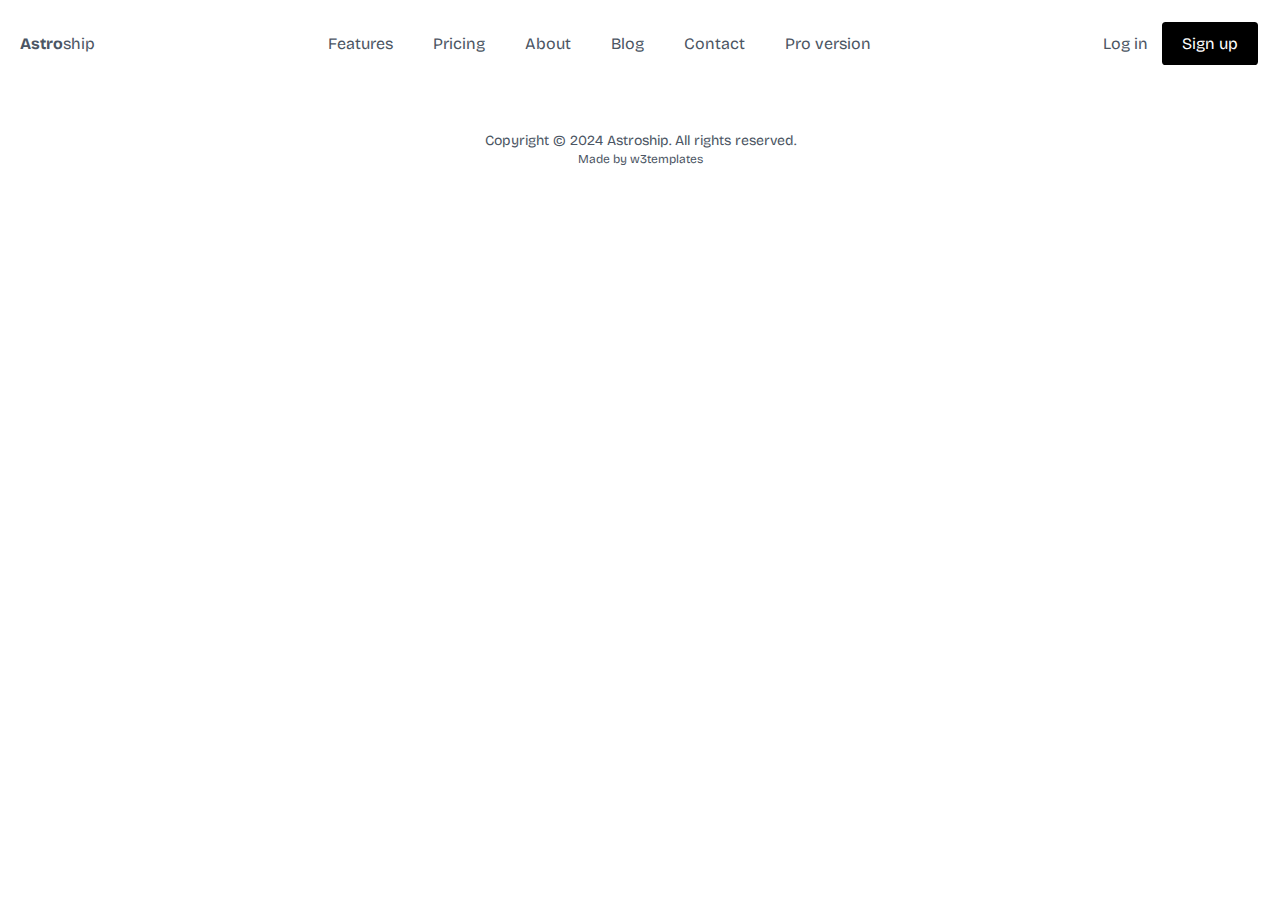
==== index.html @ 1c586db0 "init project" ====
<!DOCTYPE html>
<html lang="en">
<head>
    <meta charset="UTF-8">
    <meta name="viewport" content="width=device-width, initial-scale=1.0">
    <title>Astroship</title>
    <link rel="preconnect" href="https://fonts.googleapis.com">
    <link rel="preconnect" href="https://fonts.gstatic.com" crossorigin>
    <link href="https://fonts.googleapis.com/css2?family=Bricolage+Grotesque:opsz,wght@12..96,200..800&display=swap" rel="stylesheet">
    <link rel="stylesheet" href="style.css">
</head>
<body>
     <!-- Header -->
     <header class="my-2">
        <div class="container">
            <div class="header">
                <div class="header__left">
                    <a href=""><strong>Astro</strong><span>ship</span></a>
                </div>
                <div class="header__center">
                    <nav class="navbar">
                        <ul class="navbar__nav">
                            <li class="navbar__nav--item"><a href="" class="navbar__nav--link">Features</a></li>
                            <li class="navbar__nav--item"><a href="" class="navbar__nav--link">Pricing</a></li>
                            <li class="navbar__nav--item"><a href="" class="navbar__nav--link">About</a></li>
                            <li class="navbar__nav--item"><a href="" class="navbar__nav--link">Blog</a></li>
                            <li class="navbar__nav--item"><a href="" class="navbar__nav--link">Contact</a></li>
                            <li class="navbar__nav--item"><a href="" class="navbar__nav--link">Pro version</a></li>
                        </ul>
                    </nav>
                </div>
                <div class="header__right">
                    <div class="cta__menu">
                        <a href="">Log in</a>
                        <a href="" class="btn btn-primary">Sign up</a>
                    </div>
                </div>
            </div>
        </div>
     </header>
     <!-- end header -->

     <main>

     </main>

     <!-- Footer -->
     <footer class="my-5">
        <div class="container">
            <div class="text-center">
                <p class="text-sm">Copyright © 2024 Astroship. All rights reserved.</p>
                <p class="text-xs">Made by w3templates</p>
            </div>
        </div>
     </footer>
     <!-- end footer -->
</body>
</html>
---- style.css ----
@import 'css/root.css';
@import 'css/base.css';
@import 'css/header.css';
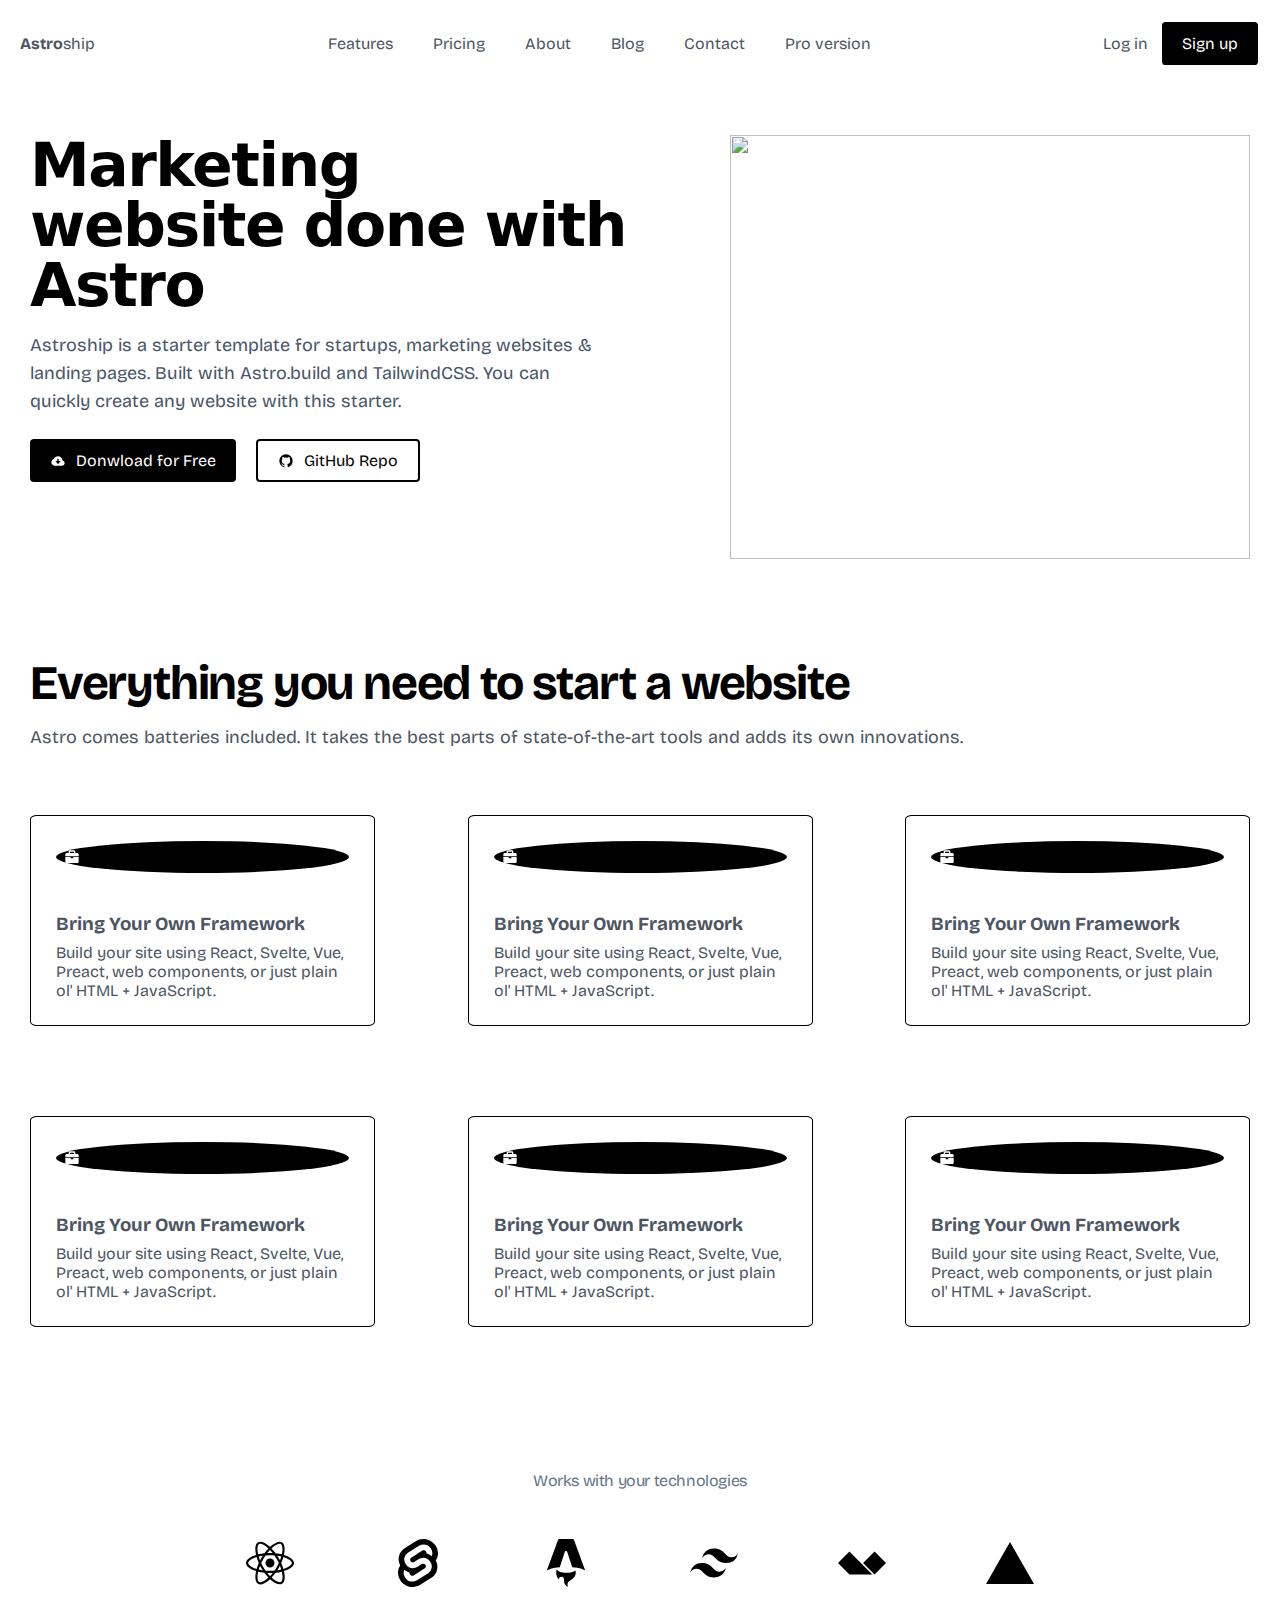
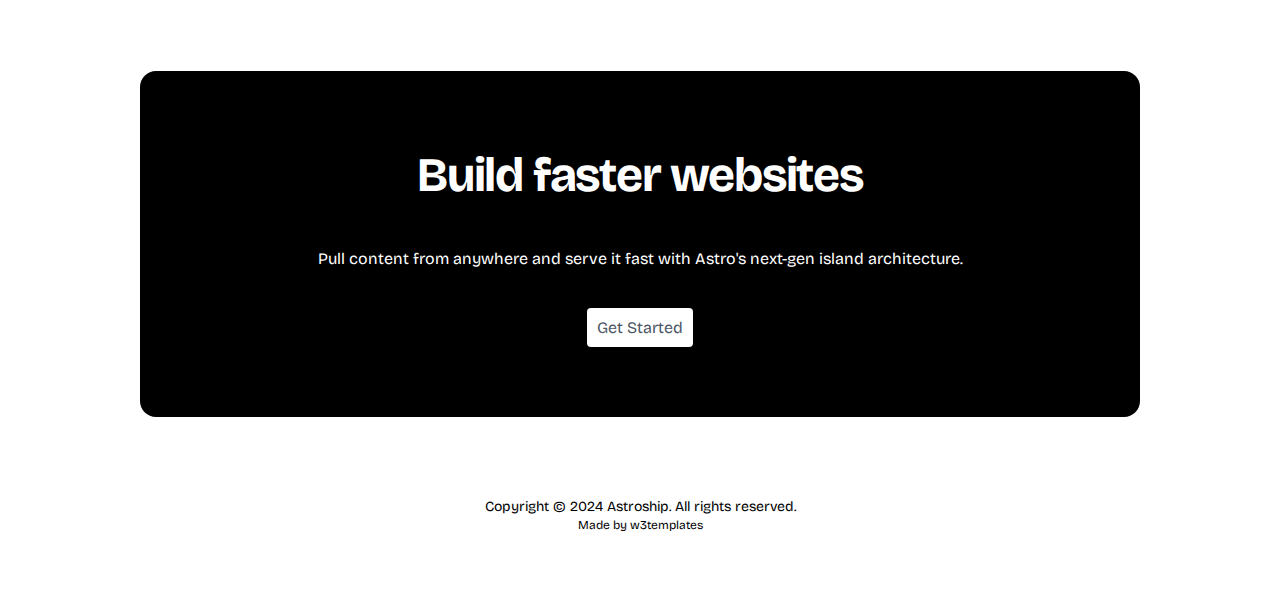
==== commit ea5bc38b: "Home" ====
--- a/index.html
+++ b/index.html
@@ -41,7 +41,126 @@
      <!-- end header -->
 
      <main>
+        <section class="section1">
+            <div class="section1-container">
+                <div class="section1-container-left">
+                    <h1>Marketing website done with Astro</h1>
+                    <p>Astroship is a starter template for startups, marketing websites & landing pages. Built with Astro.build and TailwindCSS. You can quickly create any website with this starter.</p>
+                    <div class="button">
+                        <div class="button1">
+                            <svg width="1em" height="1em" viewBox="0 0 24 24" class="text-white w-5 h-5" data-icon="bx:bxs-cloud-download">  <symbol id="ai:bx:bxs-cloud-download"><path d="M18.944 11.112C18.507 7.67 15.56 5 12 5C9.244 5 6.85 6.61 5.757 9.149C3.609 9.792 2 11.82 2 14c0 2.657 2.089 4.815 4.708 4.971V19H17.99v-.003L18 19c2.206 0 4-1.794 4-4a4.008 4.008 0 0 0-3.056-3.888zM8 12h3V9h2v3h3l-4 5l-4-5z" fill="currentColor"></path></symbol><use xlink:href="#ai:bx:bxs-cloud-download"></use>  </svg>
+                            <a href="">Donwload for Free</a>
+                        </div>
+                        <div class="button2">
+                            <svg width="1em" height="1em" viewBox="0 0 24 24" class="text-black w-4 h-4" data-icon="bx:bxl-github">  <symbol id="ai:bx:bxl-github"><path fill-rule="evenodd" clip-rule="evenodd" d="M12.026 2c-5.509 0-9.974 4.465-9.974 9.974c0 4.406 2.857 8.145 6.821 9.465c.499.09.679-.217.679-.481c0-.237-.008-.865-.011-1.696c-2.775.602-3.361-1.338-3.361-1.338c-.452-1.152-1.107-1.459-1.107-1.459c-.905-.619.069-.605.069-.605c1.002.07 1.527 1.028 1.527 1.028c.89 1.524 2.336 1.084 2.902.829c.091-.645.351-1.085.635-1.334c-2.214-.251-4.542-1.107-4.542-4.93c0-1.087.389-1.979 1.024-2.675c-.101-.253-.446-1.268.099-2.64c0 0 .837-.269 2.742 1.021a9.582 9.582 0 0 1 2.496-.336a9.554 9.554 0 0 1 2.496.336c1.906-1.291 2.742-1.021 2.742-1.021c.545 1.372.203 2.387.099 2.64c.64.696 1.024 1.587 1.024 2.675c0 3.833-2.33 4.675-4.552 4.922c.355.308.675.916.675 1.846c0 1.334-.012 2.41-.012 2.737c0 .267.178.577.687.479C19.146 20.115 22 16.379 22 11.974C22 6.465 17.535 2 12.026 2z" fill="currentColor"></path></symbol><use xlink:href="#ai:bx:bxl-github"></use>  </svg>
+                            <a href=""> GitHub Repo</a>
+                        </div>
+                    </div>
+                 </div>
+                <div class="section1-container-right">
+                    <img src="https://astroship.web3templates.com/_astro/hero.DlKDY3ml_Z1VhsC8.webp" width="520" height="424" alt="">
+                </div>
+            </div>
+        </section>
 
+        <section class="section2">
+            <div class="section-container2">
+                <h2>Everything you need to start a website</h2>
+                <p class="section2-p">Astro comes batteries included. It takes the best parts of state-of-the-art tools and adds its own innovations.</p>
+            </div>
+            <div class="card-container">
+                <div class="card">
+                    <div class="svg">
+                        <svg width="1em" height="1em" viewBox="0 0 24 24" class="text-white" data-icon="bx:bxs-briefcase">  <symbol id="ai:bx:bxs-briefcase"><path d="M20 6h-3V4c0-1.103-.897-2-2-2H9c-1.103 0-2 .897-2 2v2H4c-1.103 0-2 .897-2 2v3h20V8c0-1.103-.897-2-2-2zM9 4h6v2H9V4zm5 10h-4v-2H2v7c0 1.103.897 2 2 2h16c1.103 0 2-.897 2-2v-7h-8v2z" fill="currentColor"></path></symbol><use xlink:href="#ai:bx:bxs-briefcase"></use>  </svg>
+                    </div>
+                    <div class="text">
+                        <h3>Bring Your Own Framework</h3>
+                        <p>Build your site using React, Svelte, Vue, Preact, web components, or just plain ol' HTML + JavaScript.</p>
+                    </div>
+                </div>
+                <div class="card">
+                    <div class="svg">
+                        <svg width="1em" height="1em" viewBox="0 0 24 24" class="text-white" data-icon="bx:bxs-briefcase">  <symbol id="ai:bx:bxs-briefcase"><path d="M20 6h-3V4c0-1.103-.897-2-2-2H9c-1.103 0-2 .897-2 2v2H4c-1.103 0-2 .897-2 2v3h20V8c0-1.103-.897-2-2-2zM9 4h6v2H9V4zm5 10h-4v-2H2v7c0 1.103.897 2 2 2h16c1.103 0 2-.897 2-2v-7h-8v2z" fill="currentColor"></path></symbol><use xlink:href="#ai:bx:bxs-briefcase"></use>  </svg>
+                    </div>
+                    <div class="text">
+                        <h3>Bring Your Own Framework</h3>
+                        <p>Build your site using React, Svelte, Vue, Preact, web components, or just plain ol' HTML + JavaScript.</p>
+                    </div>
+                </div>
+                <div class="card">
+                    <div class="svg">
+                        <svg width="1em" height="1em" viewBox="0 0 24 24" class="text-white" data-icon="bx:bxs-briefcase">  <symbol id="ai:bx:bxs-briefcase"><path d="M20 6h-3V4c0-1.103-.897-2-2-2H9c-1.103 0-2 .897-2 2v2H4c-1.103 0-2 .897-2 2v3h20V8c0-1.103-.897-2-2-2zM9 4h6v2H9V4zm5 10h-4v-2H2v7c0 1.103.897 2 2 2h16c1.103 0 2-.897 2-2v-7h-8v2z" fill="currentColor"></path></symbol><use xlink:href="#ai:bx:bxs-briefcase"></use>  </svg>
+                    </div>
+                    <div class="text">
+                        <h3>Bring Your Own Framework</h3>
+                        <p>Build your site using React, Svelte, Vue, Preact, web components, or just plain ol' HTML + JavaScript.</p>
+                    </div>
+                </div>
+                <div class="card">
+                    <div class="svg">
+                        <svg width="1em" height="1em" viewBox="0 0 24 24" class="text-white" data-icon="bx:bxs-briefcase">  <symbol id="ai:bx:bxs-briefcase"><path d="M20 6h-3V4c0-1.103-.897-2-2-2H9c-1.103 0-2 .897-2 2v2H4c-1.103 0-2 .897-2 2v3h20V8c0-1.103-.897-2-2-2zM9 4h6v2H9V4zm5 10h-4v-2H2v7c0 1.103.897 2 2 2h16c1.103 0 2-.897 2-2v-7h-8v2z" fill="currentColor"></path></symbol><use xlink:href="#ai:bx:bxs-briefcase"></use>  </svg>
+                    </div>
+                    <div class="text">
+                        <h3>Bring Your Own Framework</h3>
+                        <p>Build your site using React, Svelte, Vue, Preact, web components, or just plain ol' HTML + JavaScript.</p>
+                    </div>
+                </div>
+                <div class="card">
+                    <div class="svg">
+                        <svg width="1em" height="1em" viewBox="0 0 24 24" class="text-white" data-icon="bx:bxs-briefcase">  <symbol id="ai:bx:bxs-briefcase"><path d="M20 6h-3V4c0-1.103-.897-2-2-2H9c-1.103 0-2 .897-2 2v2H4c-1.103 0-2 .897-2 2v3h20V8c0-1.103-.897-2-2-2zM9 4h6v2H9V4zm5 10h-4v-2H2v7c0 1.103.897 2 2 2h16c1.103 0 2-.897 2-2v-7h-8v2z" fill="currentColor"></path></symbol><use xlink:href="#ai:bx:bxs-briefcase"></use>  </svg>
+                    </div>
+                    <div class="text">
+                        <h3>Bring Your Own Framework</h3>
+                        <p>Build your site using React, Svelte, Vue, Preact, web components, or just plain ol' HTML + JavaScript.</p>
+                    </div>
+                </div>
+                <div class="card">
+                    <div class="svg">
+                        <svg width="1em" height="1em" viewBox="0 0 24 24" class="text-white" data-icon="bx:bxs-briefcase">  <symbol id="ai:bx:bxs-briefcase"><path d="M20 6h-3V4c0-1.103-.897-2-2-2H9c-1.103 0-2 .897-2 2v2H4c-1.103 0-2 .897-2 2v3h20V8c0-1.103-.897-2-2-2zM9 4h6v2H9V4zm5 10h-4v-2H2v7c0 1.103.897 2 2 2h16c1.103 0 2-.897 2-2v-7h-8v2z" fill="currentColor"></path></symbol><use xlink:href="#ai:bx:bxs-briefcase"></use>  </svg>
+                    </div>
+                    <div class="text">
+                        <h3>Bring Your Own Framework</h3>
+                        <p>Build your site using React, Svelte, Vue, Preact, web components, or just plain ol' HTML + JavaScript.</p>
+                    </div>
+                </div>
+            </div>
+            <div class="section2-footer">
+                <div class="section2-footer-container">
+                    <h2>Works with your technologies</h2>
+                </div>
+                <div class="svg-container">
+                    <div>
+                        <svg width="3rem" height="3rem" viewBox="0 0 24 24" class="size-8 md:size-12" data-icon="simple-icons:react">  <symbol id="ai:simple-icons:react"><path fill="currentColor" d="M14.23 12.004a2.236 2.236 0 0 1-2.235 2.236a2.236 2.236 0 0 1-2.236-2.236a2.236 2.236 0 0 1 2.235-2.236a2.236 2.236 0 0 1 2.236 2.236m2.648-10.69c-1.346 0-3.107.96-4.888 2.622c-1.78-1.653-3.542-2.602-4.887-2.602c-.41 0-.783.093-1.106.278c-1.375.793-1.683 3.264-.973 6.365C1.98 8.917 0 10.42 0 12.004c0 1.59 1.99 3.097 5.043 4.03c-.704 3.113-.39 5.588.988 6.38c.32.187.69.275 1.102.275c1.345 0 3.107-.96 4.888-2.624c1.78 1.654 3.542 2.603 4.887 2.603c.41 0 .783-.09 1.106-.275c1.374-.792 1.683-3.263.973-6.365C22.02 15.096 24 13.59 24 12.004c0-1.59-1.99-3.097-5.043-4.032c.704-3.11.39-5.587-.988-6.38a2.17 2.17 0 0 0-1.092-.278zm-.005 1.09v.006c.225 0 .406.044.558.127c.666.382.955 1.835.73 3.704c-.054.46-.142.945-.25 1.44a23.5 23.5 0 0 0-3.107-.534A24 24 0 0 0 12.769 4.7c1.592-1.48 3.087-2.292 4.105-2.295zm-9.77.02c1.012 0 2.514.808 4.11 2.28c-.686.72-1.37 1.537-2.02 2.442a23 23 0 0 0-3.113.538a15 15 0 0 1-.254-1.42c-.23-1.868.054-3.32.714-3.707c.19-.09.4-.127.563-.132zm4.882 3.05q.684.704 1.36 1.564c-.44-.02-.89-.034-1.345-.034q-.691-.001-1.36.034c.44-.572.895-1.096 1.345-1.565zM12 8.1c.74 0 1.477.034 2.202.093q.61.874 1.183 1.86q.557.961 1.018 1.946c-.308.655-.646 1.31-1.013 1.95c-.38.66-.773 1.288-1.18 1.87a25.6 25.6 0 0 1-4.412.005a27 27 0 0 1-1.183-1.86q-.557-.961-1.018-1.946a25 25 0 0 1 1.013-1.954c.38-.66.773-1.286 1.18-1.868A25 25 0 0 1 12 8.098zm-3.635.254c-.24.377-.48.763-.704 1.16q-.336.585-.635 1.174c-.265-.656-.49-1.31-.676-1.947c.64-.15 1.315-.283 2.015-.386zm7.26 0q1.044.153 2.006.387c-.18.632-.405 1.282-.66 1.933a26 26 0 0 0-1.345-2.32zm3.063.675q.727.226 1.375.498c1.732.74 2.852 1.708 2.852 2.476c-.005.768-1.125 1.74-2.857 2.475c-.42.18-.88.342-1.355.493a24 24 0 0 0-1.1-2.98c.45-1.017.81-2.01 1.085-2.964zm-13.395.004c.278.96.645 1.957 1.1 2.98a23 23 0 0 0-1.086 2.964c-.484-.15-.944-.318-1.37-.5c-1.732-.737-2.852-1.706-2.852-2.474s1.12-1.742 2.852-2.476c.42-.18.88-.342 1.356-.494m11.678 4.28c.265.657.49 1.312.676 1.948c-.64.157-1.316.29-2.016.39a26 26 0 0 0 1.341-2.338zm-9.945.02c.2.392.41.783.64 1.175q.345.586.705 1.143a22 22 0 0 1-2.006-.386c.18-.63.406-1.282.66-1.933zM17.92 16.32c.112.493.2.968.254 1.423c.23 1.868-.054 3.32-.714 3.708c-.147.09-.338.128-.563.128c-1.012 0-2.514-.807-4.11-2.28c.686-.72 1.37-1.536 2.02-2.44c1.107-.118 2.154-.3 3.113-.54zm-11.83.01c.96.234 2.006.415 3.107.532c.66.905 1.345 1.727 2.035 2.446c-1.595 1.483-3.092 2.295-4.11 2.295a1.2 1.2 0 0 1-.553-.132c-.666-.38-.955-1.834-.73-3.703c.054-.46.142-.944.25-1.438zm4.56.64q.661.032 1.345.034q.691.001 1.36-.034c-.44.572-.895 1.095-1.345 1.565q-.684-.706-1.36-1.565"></path></symbol><use xlink:href="#ai:simple-icons:react"></use>  </svg>
+                    </div>
+                    <div>
+                        <svg width="3rem" height="3rem" viewBox="0 0 24 24" class="size-8 md:size-12" data-icon="simple-icons:svelte">  <symbol id="ai:simple-icons:svelte"><path fill="currentColor" d="M10.354 21.125a4.44 4.44 0 0 1-4.765-1.767a4.1 4.1 0 0 1-.703-3.107a4 4 0 0 1 .134-.522l.105-.321l.287.21a7.2 7.2 0 0 0 2.186 1.092l.208.063l-.02.208a1.25 1.25 0 0 0 .226.83a1.34 1.34 0 0 0 1.435.533a1.2 1.2 0 0 0 .343-.15l5.59-3.562a1.16 1.16 0 0 0 .524-.778a1.24 1.24 0 0 0-.211-.937a1.34 1.34 0 0 0-1.435-.533a1.2 1.2 0 0 0-.343.15l-2.133 1.36a4 4 0 0 1-1.135.499a4.44 4.44 0 0 1-4.765-1.766a4.1 4.1 0 0 1-.702-3.108a3.86 3.86 0 0 1 1.742-2.582l5.589-3.563a4 4 0 0 1 1.135-.499a4.44 4.44 0 0 1 4.765 1.767a4.1 4.1 0 0 1 .703 3.107a4 4 0 0 1-.134.522l-.105.321l-.286-.21a7.2 7.2 0 0 0-2.187-1.093l-.208-.063l.02-.207a1.25 1.25 0 0 0-.226-.831a1.34 1.34 0 0 0-1.435-.532a1.2 1.2 0 0 0-.343.15L8.62 9.368a1.16 1.16 0 0 0-.524.778a1.24 1.24 0 0 0 .211.937a1.34 1.34 0 0 0 1.435.533a1.2 1.2 0 0 0 .344-.151l2.132-1.36a4 4 0 0 1 1.135-.498a4.44 4.44 0 0 1 4.765 1.766a4.1 4.1 0 0 1 .702 3.108a3.86 3.86 0 0 1-1.742 2.583l-5.589 3.562a4 4 0 0 1-1.135.499m10.358-17.95C18.484-.015 14.082-.96 10.9 1.068L5.31 4.63a6.4 6.4 0 0 0-2.896 4.295a6.75 6.75 0 0 0 .666 4.336a6.4 6.4 0 0 0-.96 2.396a6.83 6.83 0 0 0 1.168 5.167c2.229 3.19 6.63 4.135 9.812 2.108l5.59-3.562a6.4 6.4 0 0 0 2.896-4.295a6.76 6.76 0 0 0-.665-4.336a6.4 6.4 0 0 0 .958-2.396a6.83 6.83 0 0 0-1.167-5.168"></path></symbol><use xlink:href="#ai:simple-icons:svelte"></use>  </svg>
+                    </div>
+                    <div>
+                        <svg width="3rem" height="3rem" viewBox="0 0 24 24" class="size-8 md:size-12" data-icon="simple-icons:astro">  <symbol id="ai:simple-icons:astro"><path fill="currentColor" d="M8.358 20.162c-1.186-1.07-1.532-3.316-1.038-4.944c.856 1.026 2.043 1.352 3.272 1.535c1.897.283 3.76.177 5.522-.678c.202-.098.388-.229.608-.36c.166.473.209.95.151 1.437c-.14 1.185-.738 2.1-1.688 2.794c-.38.277-.782.525-1.175.787c-1.205.804-1.531 1.747-1.078 3.119l.044.148a3.16 3.16 0 0 1-1.407-1.188a3.3 3.3 0 0 1-.544-1.815c-.004-.32-.004-.642-.048-.958c-.106-.769-.472-1.113-1.161-1.133c-.707-.02-1.267.411-1.415 1.09c-.012.053-.028.104-.045.165zm-5.961-4.445s3.24-1.575 6.49-1.575l2.451-7.565c.092-.366.36-.614.662-.614s.57.248.662.614l2.45 7.565c3.85 0 6.491 1.575 6.491 1.575L16.088.727C15.93.285 15.663 0 15.303 0H8.697c-.36 0-.615.285-.784.727z"></path></symbol><use xlink:href="#ai:simple-icons:astro"></use>  </svg>
+                    </div>
+                    <div>
+                        <svg width="3rem" height="3rem" viewBox="0 0 24 24" class="size-8 md:size-16" data-icon="simple-icons:tailwindcss">  <symbol id="ai:simple-icons:tailwindcss"><path fill="currentColor" d="M12.001 4.8q-4.8 0-6 4.8q1.8-2.4 4.2-1.8c.913.228 1.565.89 2.288 1.624C13.666 10.618 15.027 12 18.001 12q4.8 0 6-4.8q-1.8 2.4-4.2 1.8c-.913-.228-1.565-.89-2.288-1.624C16.337 6.182 14.976 4.8 12.001 4.8m-6 7.2q-4.8 0-6 4.8q1.8-2.4 4.2-1.8c.913.228 1.565.89 2.288 1.624c1.177 1.194 2.538 2.576 5.512 2.576q4.8 0 6-4.8q-1.8 2.4-4.2 1.8c-.913-.228-1.565-.89-2.288-1.624C10.337 13.382 8.976 12 6.001 12"></path></symbol><use xlink:href="#ai:simple-icons:tailwindcss"></use>  </svg>
+                    </div>
+                    <div>
+                        <svg width="3rem" height="3rem" viewBox="0 0 24 24" class="size-8 md:size-16" data-icon="simple-icons:alpinedotjs">  <symbol id="ai:simple-icons:alpinedotjs"><path fill="currentColor" d="m24 12l-5.72 5.746l-5.724-5.741l5.724-5.75zM5.72 6.254L0 12l5.72 5.746h11.44z"></path></symbol><use xlink:href="#ai:simple-icons:alpinedotjs"></use>  </svg>
+                    </div>
+                    <div>
+                        <svg width="3rem" height="3rem" viewBox="0 0 24 24" class="size-8 md:size-12" data-icon="simple-icons:vercel">  <symbol id="ai:simple-icons:vercel"><path fill="currentColor" d="M24 22.525H0l12-21.05z"></path></symbol><use xlink:href="#ai:simple-icons:vercel"></use>  </svg>
+                    </div>
+                </div>
+            </div>
+            <div class="div3">
+                <div>
+                    <h2>Build faster websites</h2>
+                </div>
+                <div>
+                    <p>Pull content from anywhere and serve it fast with Astro's next-gen island architecture.</p>
+                </div>
+                <div>
+                    <a href="">Get Started</a>
+                </div>
+            </div>   
+        </section>
      </main>
 
      <!-- Footer -->
--- a/style.css
+++ b/style.css
@@ -1,3 +1,13 @@
 @import 'css/root.css';
 @import 'css/base.css';
-@import 'css/header.css';+@import 'css/header.css';
+@import 'css/about.css';
+@import 'css/blog.css';
+@import 'css/index.css';
+@import 'css/pricing.css';
+
+
+
+
+
+
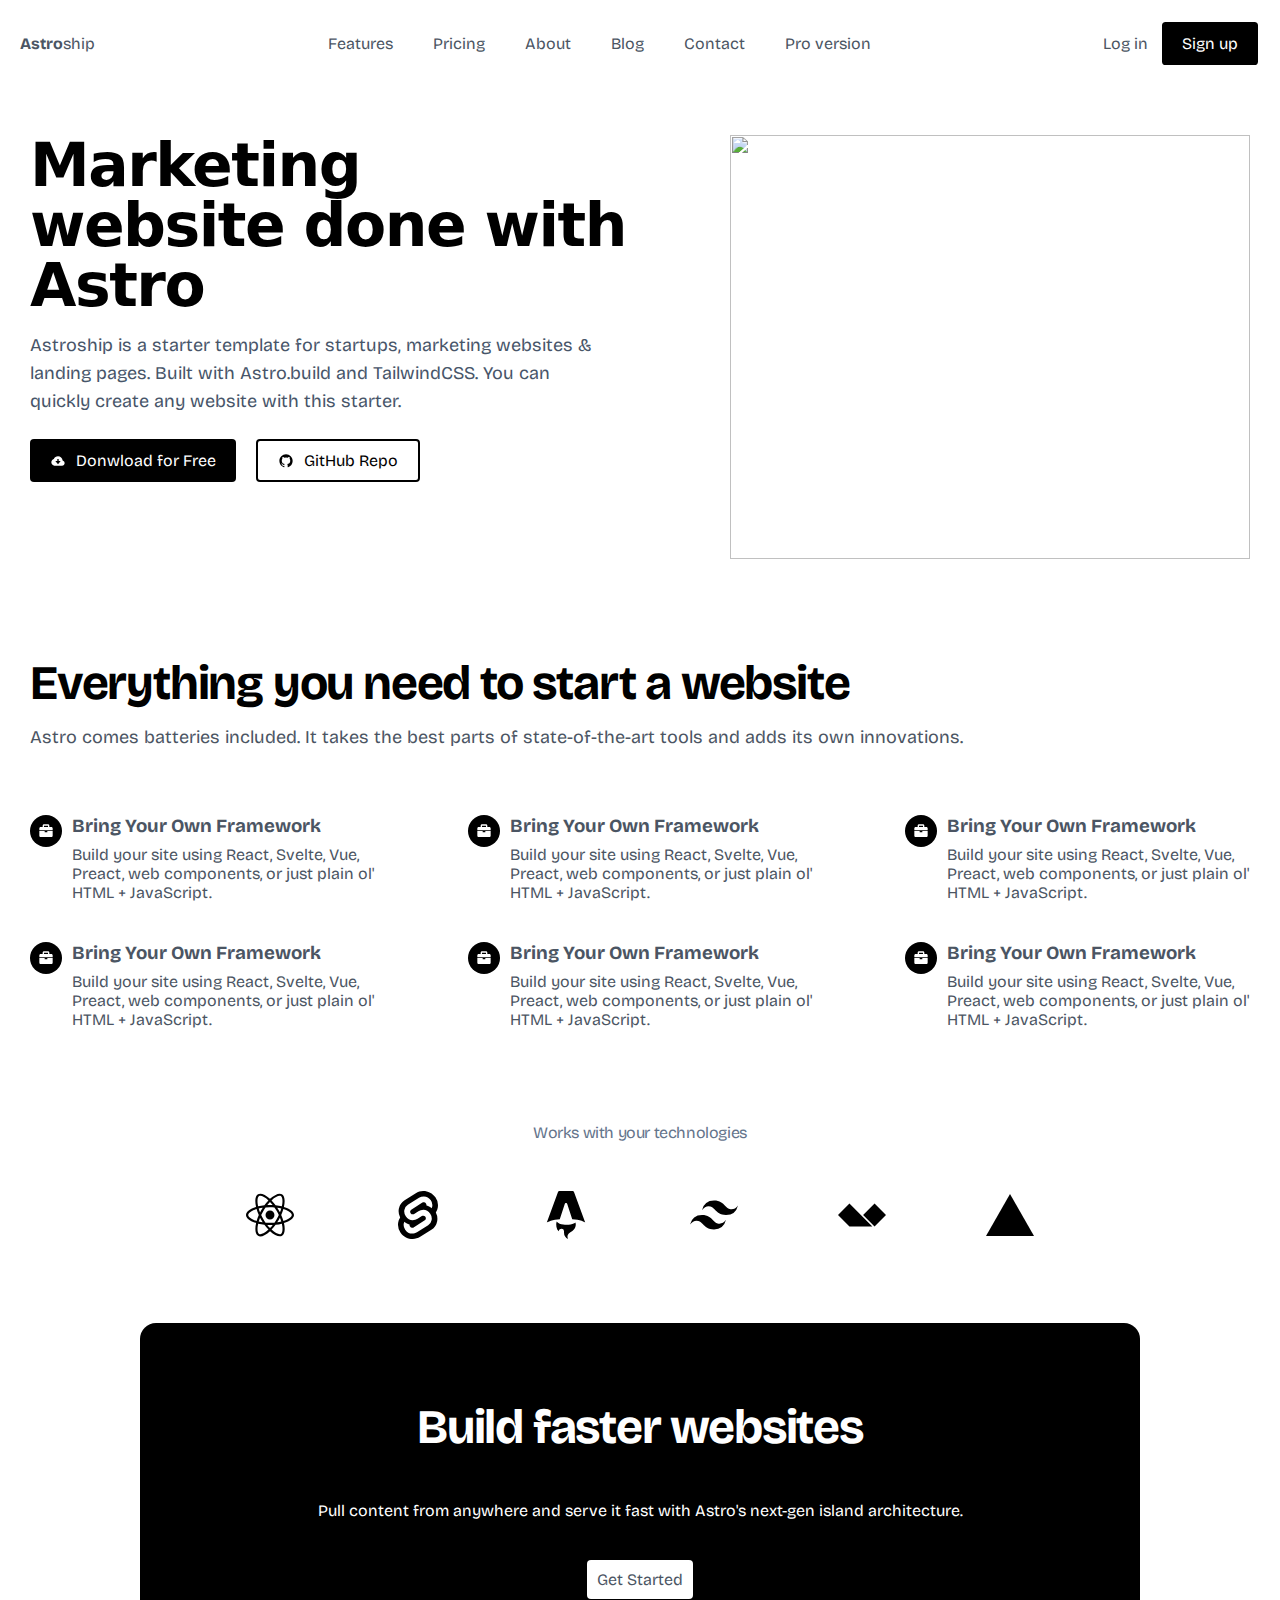
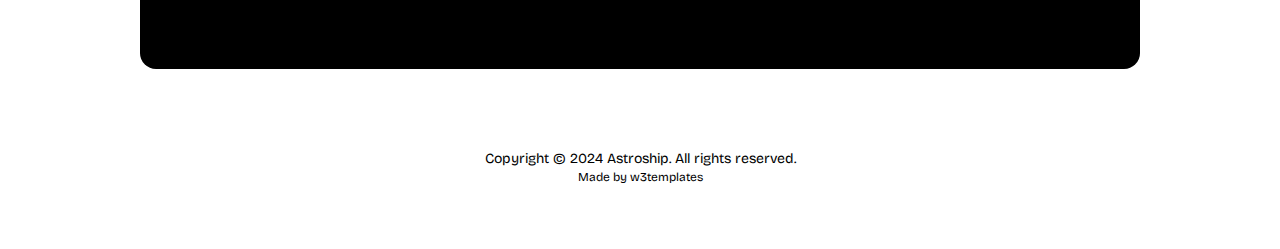
==== commit d79d244e: "Aggiustato l'index" ====
--- a/index.html
+++ b/index.html
@@ -69,7 +69,7 @@
                 <p class="section2-p">Astro comes batteries included. It takes the best parts of state-of-the-art tools and adds its own innovations.</p>
             </div>
             <div class="card-container">
-                <div class="card">
+                <div class="card-home">
                     <div class="svg">
                         <svg width="1em" height="1em" viewBox="0 0 24 24" class="text-white" data-icon="bx:bxs-briefcase">  <symbol id="ai:bx:bxs-briefcase"><path d="M20 6h-3V4c0-1.103-.897-2-2-2H9c-1.103 0-2 .897-2 2v2H4c-1.103 0-2 .897-2 2v3h20V8c0-1.103-.897-2-2-2zM9 4h6v2H9V4zm5 10h-4v-2H2v7c0 1.103.897 2 2 2h16c1.103 0 2-.897 2-2v-7h-8v2z" fill="currentColor"></path></symbol><use xlink:href="#ai:bx:bxs-briefcase"></use>  </svg>
                     </div>
@@ -78,7 +78,7 @@
                         <p>Build your site using React, Svelte, Vue, Preact, web components, or just plain ol' HTML + JavaScript.</p>
                     </div>
                 </div>
-                <div class="card">
+                <div class="card-home">
                     <div class="svg">
                         <svg width="1em" height="1em" viewBox="0 0 24 24" class="text-white" data-icon="bx:bxs-briefcase">  <symbol id="ai:bx:bxs-briefcase"><path d="M20 6h-3V4c0-1.103-.897-2-2-2H9c-1.103 0-2 .897-2 2v2H4c-1.103 0-2 .897-2 2v3h20V8c0-1.103-.897-2-2-2zM9 4h6v2H9V4zm5 10h-4v-2H2v7c0 1.103.897 2 2 2h16c1.103 0 2-.897 2-2v-7h-8v2z" fill="currentColor"></path></symbol><use xlink:href="#ai:bx:bxs-briefcase"></use>  </svg>
                     </div>
@@ -87,7 +87,7 @@
                         <p>Build your site using React, Svelte, Vue, Preact, web components, or just plain ol' HTML + JavaScript.</p>
                     </div>
                 </div>
-                <div class="card">
+                <div class="card-home">
                     <div class="svg">
                         <svg width="1em" height="1em" viewBox="0 0 24 24" class="text-white" data-icon="bx:bxs-briefcase">  <symbol id="ai:bx:bxs-briefcase"><path d="M20 6h-3V4c0-1.103-.897-2-2-2H9c-1.103 0-2 .897-2 2v2H4c-1.103 0-2 .897-2 2v3h20V8c0-1.103-.897-2-2-2zM9 4h6v2H9V4zm5 10h-4v-2H2v7c0 1.103.897 2 2 2h16c1.103 0 2-.897 2-2v-7h-8v2z" fill="currentColor"></path></symbol><use xlink:href="#ai:bx:bxs-briefcase"></use>  </svg>
                     </div>
@@ -96,7 +96,7 @@
                         <p>Build your site using React, Svelte, Vue, Preact, web components, or just plain ol' HTML + JavaScript.</p>
                     </div>
                 </div>
-                <div class="card">
+                <div class="card-home">
                     <div class="svg">
                         <svg width="1em" height="1em" viewBox="0 0 24 24" class="text-white" data-icon="bx:bxs-briefcase">  <symbol id="ai:bx:bxs-briefcase"><path d="M20 6h-3V4c0-1.103-.897-2-2-2H9c-1.103 0-2 .897-2 2v2H4c-1.103 0-2 .897-2 2v3h20V8c0-1.103-.897-2-2-2zM9 4h6v2H9V4zm5 10h-4v-2H2v7c0 1.103.897 2 2 2h16c1.103 0 2-.897 2-2v-7h-8v2z" fill="currentColor"></path></symbol><use xlink:href="#ai:bx:bxs-briefcase"></use>  </svg>
                     </div>
@@ -105,7 +105,7 @@
                         <p>Build your site using React, Svelte, Vue, Preact, web components, or just plain ol' HTML + JavaScript.</p>
                     </div>
                 </div>
-                <div class="card">
+                <div class="card-home">
                     <div class="svg">
                         <svg width="1em" height="1em" viewBox="0 0 24 24" class="text-white" data-icon="bx:bxs-briefcase">  <symbol id="ai:bx:bxs-briefcase"><path d="M20 6h-3V4c0-1.103-.897-2-2-2H9c-1.103 0-2 .897-2 2v2H4c-1.103 0-2 .897-2 2v3h20V8c0-1.103-.897-2-2-2zM9 4h6v2H9V4zm5 10h-4v-2H2v7c0 1.103.897 2 2 2h16c1.103 0 2-.897 2-2v-7h-8v2z" fill="currentColor"></path></symbol><use xlink:href="#ai:bx:bxs-briefcase"></use>  </svg>
                     </div>
@@ -114,7 +114,7 @@
                         <p>Build your site using React, Svelte, Vue, Preact, web components, or just plain ol' HTML + JavaScript.</p>
                     </div>
                 </div>
-                <div class="card">
+                <div class="card-home">
                     <div class="svg">
                         <svg width="1em" height="1em" viewBox="0 0 24 24" class="text-white" data-icon="bx:bxs-briefcase">  <symbol id="ai:bx:bxs-briefcase"><path d="M20 6h-3V4c0-1.103-.897-2-2-2H9c-1.103 0-2 .897-2 2v2H4c-1.103 0-2 .897-2 2v3h20V8c0-1.103-.897-2-2-2zM9 4h6v2H9V4zm5 10h-4v-2H2v7c0 1.103.897 2 2 2h16c1.103 0 2-.897 2-2v-7h-8v2z" fill="currentColor"></path></symbol><use xlink:href="#ai:bx:bxs-briefcase"></use>  </svg>
                     </div>
